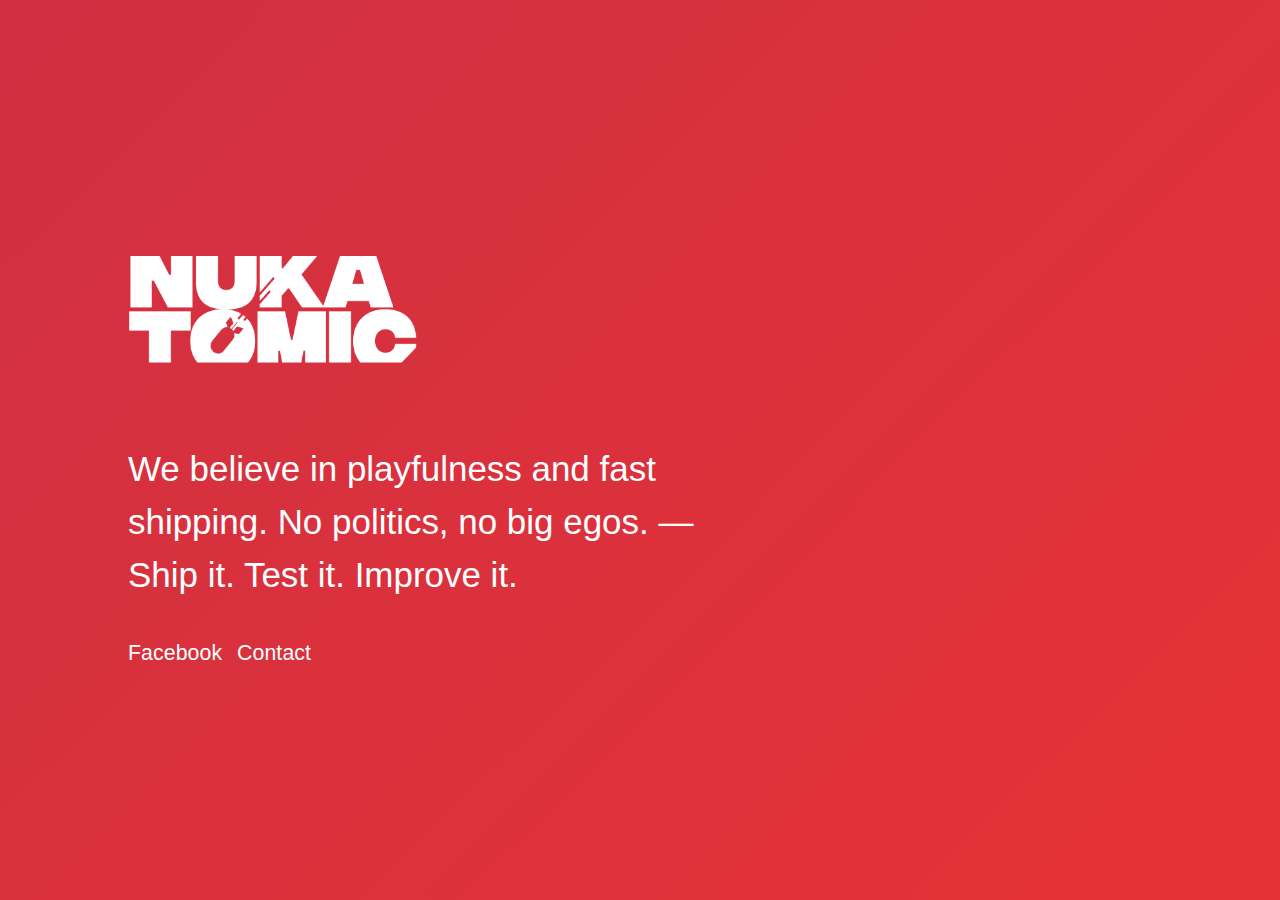
==== index.html @ ca8d0a07 "Motto Updated" ====
<html lang="en-US">
<head profile="http://www.w3.org/2005/10/profile">
<link rel="icon" 
      type="image/png" 
      href="http://nukatomic.com/favicon.png">
    
<meta http-equiv="Content-Type" content="text/html; charset=utf-8">
	<title>Nukatomic Games - Coming Soon</title>
  <meta name="description" content="We believe in playfulness and fast shipping. No politics, no big egos. Results speak louder than words.">
  <meta name="viewport" content="width=device-width" />
	<link href="assets/css/style.css" rel="stylesheet">
    

</head>
<body id="gradient">
<section>
	<article>
    <h1>
     <img src="assets/css/logo.png" alt="Nukatomic" width="320" height="119"  />
    </h1>
    <h2>   
    </h2>
		<p>
			We believe in playfulness and fast shipping. No politics, no big egos. — Ship it. Test it. Improve it.</p>
		<ul>
			<li><a href="http://facebook.com/nukatomicgames">Facebook</a></li>
			<li><a href="mailto:games@nukatomic.com">Contact</a></li>
		</ul>
	</article>
</section>



<script src="assets/js/gradients.js"></script>
</body>
</html>
---- assets/css/style.css ----
body {
	color: #fff;
	font-family: "futura-pt",sans-serif;
	font-size: 95%;
	margin: 0;
	overflow: hidden;
	padding: 0;
	position: relative;
	font-variant-ligatures: common-ligatures;
	text-align: left;
	line-height: 1.52;
	text-rendering: optimizeLegibility;
}

a, a:active, a:visited {
	color: #fff;
	text-decoration: none;
	-o-transition:color .2s ease-out, background 1s ease-in;
  	-ms-transition:color .2s ease-out, background 1s ease-in;
  	-moz-transition:color .2s ease-out, background 1s ease-in;
  	-webkit-transition:color .2s ease-out, background 1s ease-in;
  	transition:color .2s ease-out, background 1s ease-in;
}
a:hover {color: rgba(255,255,255, .7);}

h1, h2 {padding: 0;}
h2 {display: none;}



section {
	width: 37.3em;
	height: 29em;
	overflow: hidden;
	margin: auto auto auto 10%;
	position: absolute;
	top: 0; left: 0; bottom: 0; right: 0;
}

p {
	font-size: 2.3em;
	font-weight: 300;
	margin: 0;
	padding: 1.5em 0 .6em 0;
}
ul {padding: 0;}
ul li {
	display: inline;
	font-weight: 400;
	padding: 0 .5em 0 0;
	font-size: 1.4em;
	letter-spacing: .1;
}

#gradient {height: 100%; width: 100%;}

@media screen 
and (min-width : 1700px) {

	
	p {font-size: 2.9em; padding-bottom: .4em;}
	section {width: 56em; height: 39em;}
	ul li {font-size: 1.8em; padding-left: 0; padding-right: .8em;}
}

@media screen 
and (min-device-width : 320px) 
and (max-device-width : 480px) {
	
	body {text-align: left; padding: 0;}
	p {font-size: 1.5em; padding-bottom: .2em; font-weight: 400;}
	section {margin: auto; width: 84%; height: 24em; padding: 0 8%;}
	ul li {font-size: 1.26em; padding-left: 0; padding-right: .8em;}

	h2 {display: block;}
}

@media screen 
and (device-width : 360px) {
	
	section {margin: auto; width: 88%; height: 24em; padding: 0 6%;}
}
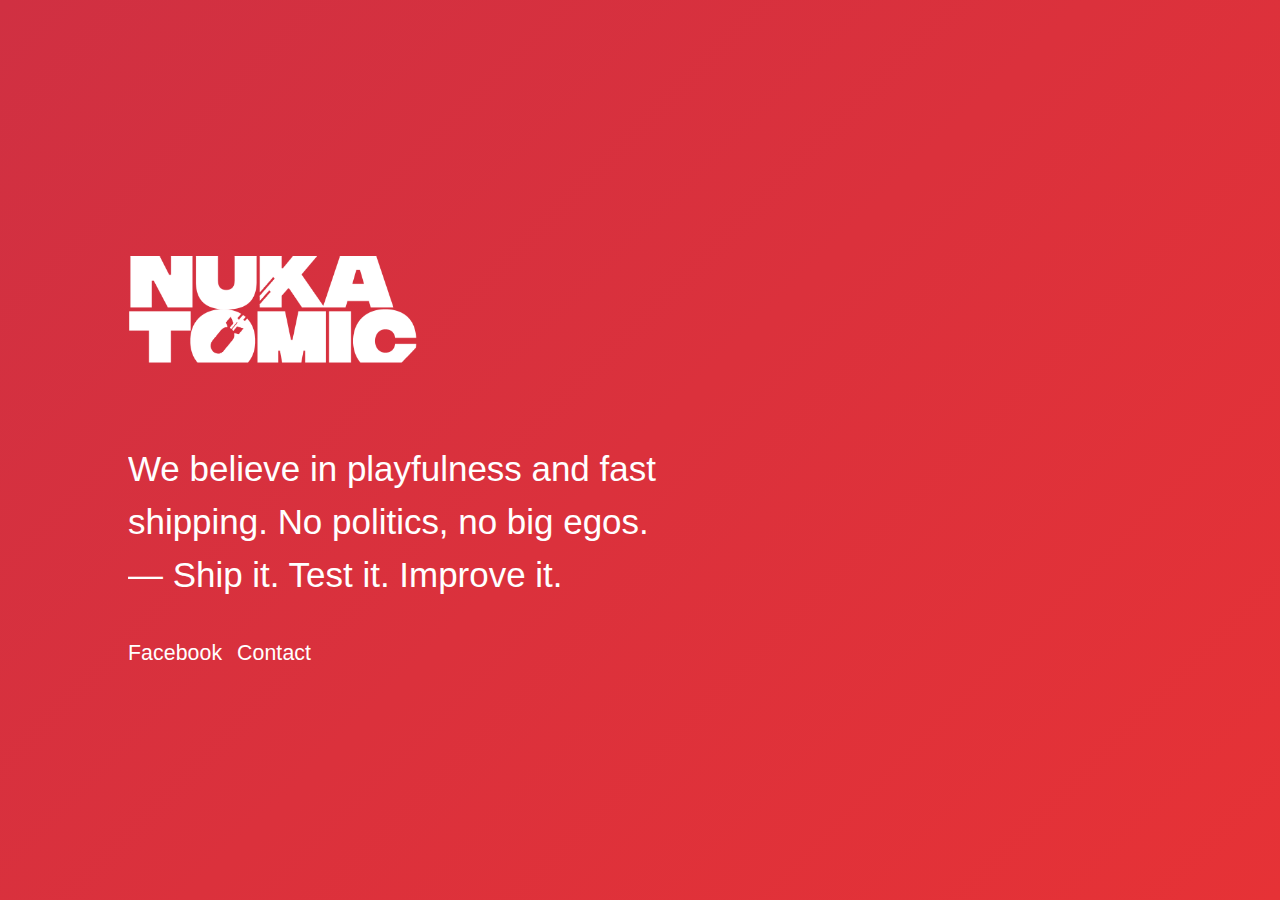
==== commit bdd58185: "Motto Updated" ====
--- a/index.html
+++ b/index.html
@@ -20,8 +20,7 @@
     </h1>
     <h2>   
     </h2>
-		<p>
-			We believe in playfulness and fast shipping. No politics, no big egos. — Ship it. Test it. Improve it.</p>
+		<p>We believe in playfulness and fast shipping. No politics, no big egos. <br> — Ship it. Test it. Improve it.</p>
 		<ul>
 			<li><a href="http://facebook.com/nukatomicgames">Facebook</a></li>
 			<li><a href="mailto:games@nukatomic.com">Contact</a></li>
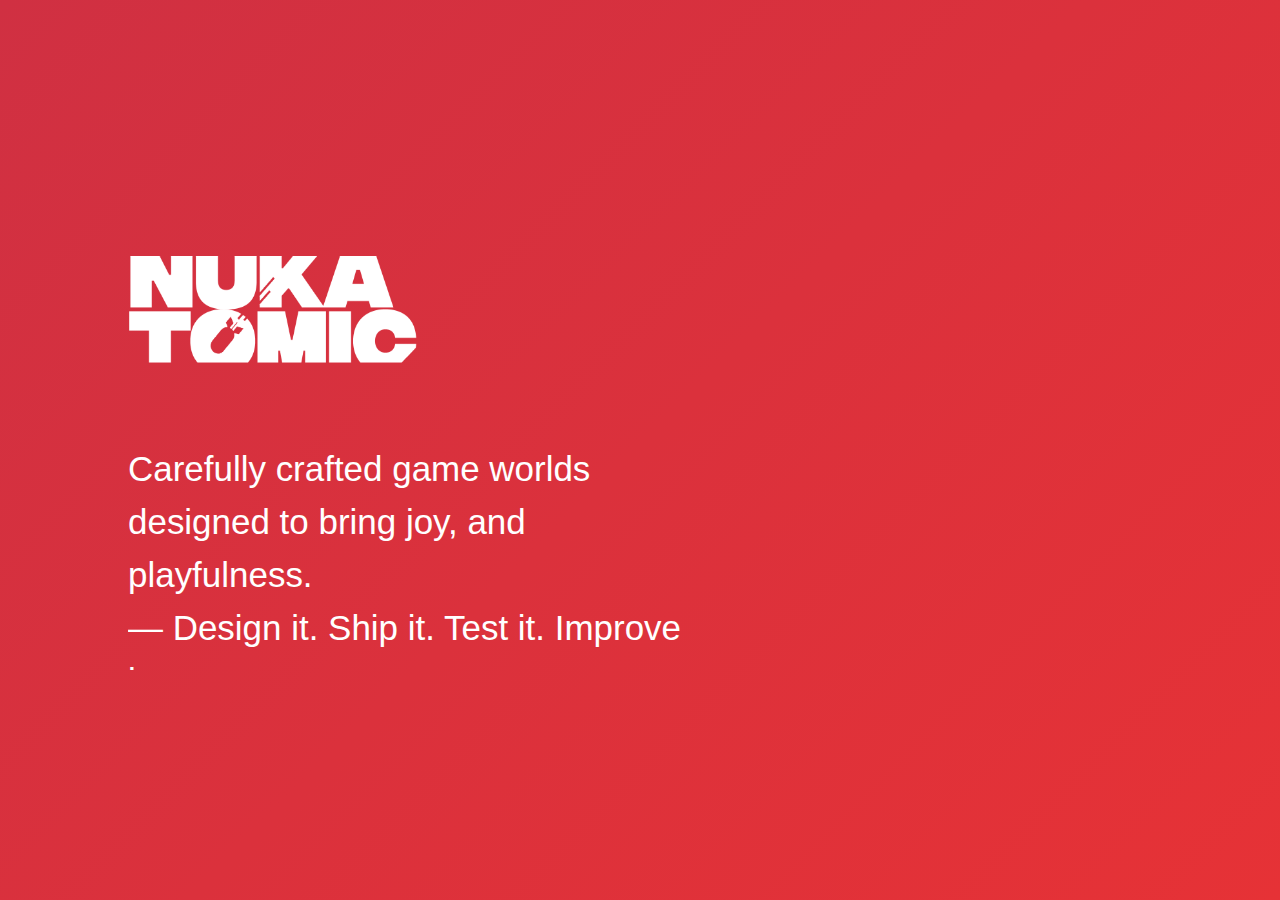
==== commit 3046fbf8: "description updated" ====
--- a/index.html
+++ b/index.html
@@ -20,7 +20,7 @@
     </h1>
     <h2>   
     </h2>
-		<p>We believe in playfulness and fast shipping. No politics, no big egos. <br> — Ship it. Test it. Improve it.</p>
+		<p>Carefully crafted game worlds designed to bring joy, and playfulness. <br> — Design it. Ship it. Test it. Improve it.</p>
 		<ul>
 			<li><a href="http://facebook.com/nukatomicgames">Facebook</a></li>
 			<li><a href="mailto:games@nukatomic.com">Contact</a></li>
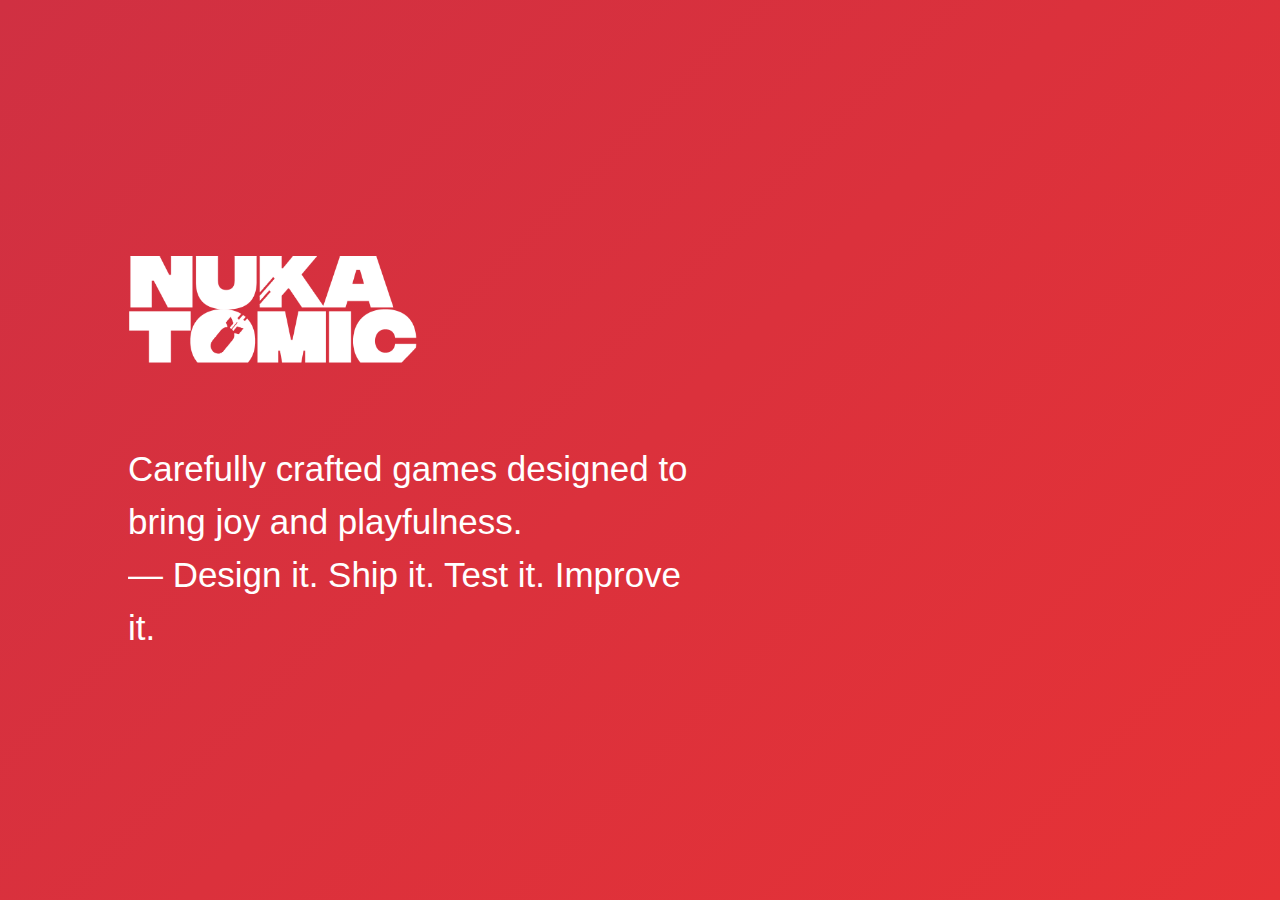
==== commit 58f83f63: "Motto Updated" ====
--- a/index.html
+++ b/index.html
@@ -20,7 +20,7 @@
     </h1>
     <h2>   
     </h2>
-		<p>Carefully crafted game worlds designed to bring joy, and playfulness. <br> — Design it. Ship it. Test it. Improve it.</p>
+		<p>Carefully crafted games designed to bring joy and playfulness. <br> — Design it. Ship it. Test it. Improve it.</p>
 		<ul>
 			<li><a href="http://facebook.com/nukatomicgames">Facebook</a></li>
 			<li><a href="mailto:games@nukatomic.com">Contact</a></li>
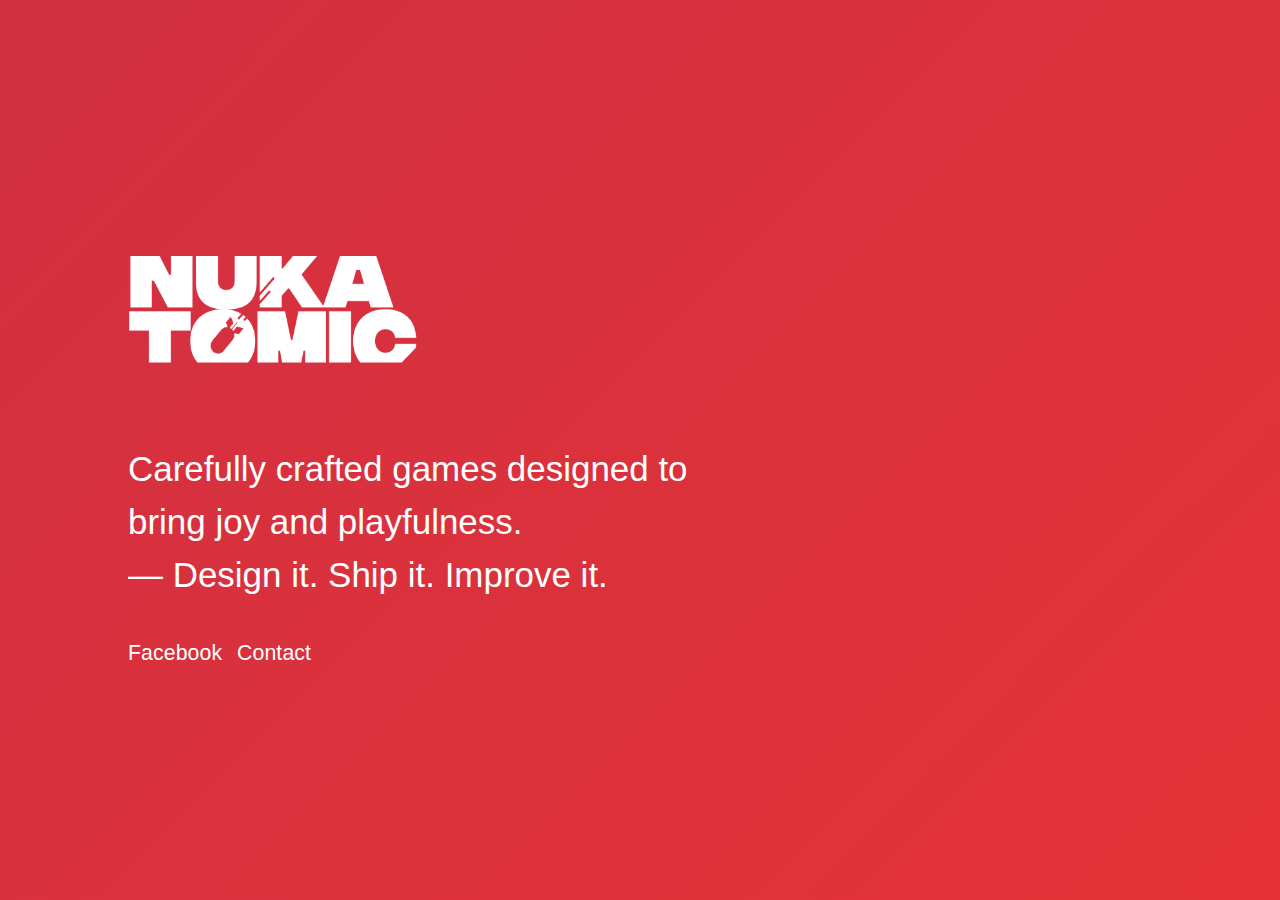
==== commit 932c819d: "Motto Updatex" ====
--- a/index.html
+++ b/index.html
@@ -20,7 +20,7 @@
     </h1>
     <h2>   
     </h2>
-		<p>Carefully crafted games designed to bring joy and playfulness. <br> — Design it. Ship it. Test it. Improve it.</p>
+		<p>Carefully crafted games designed to bring joy and playfulness. <br> — Design it. Ship it. Improve it.</p>
 		<ul>
 			<li><a href="http://facebook.com/nukatomicgames">Facebook</a></li>
 			<li><a href="mailto:games@nukatomic.com">Contact</a></li>
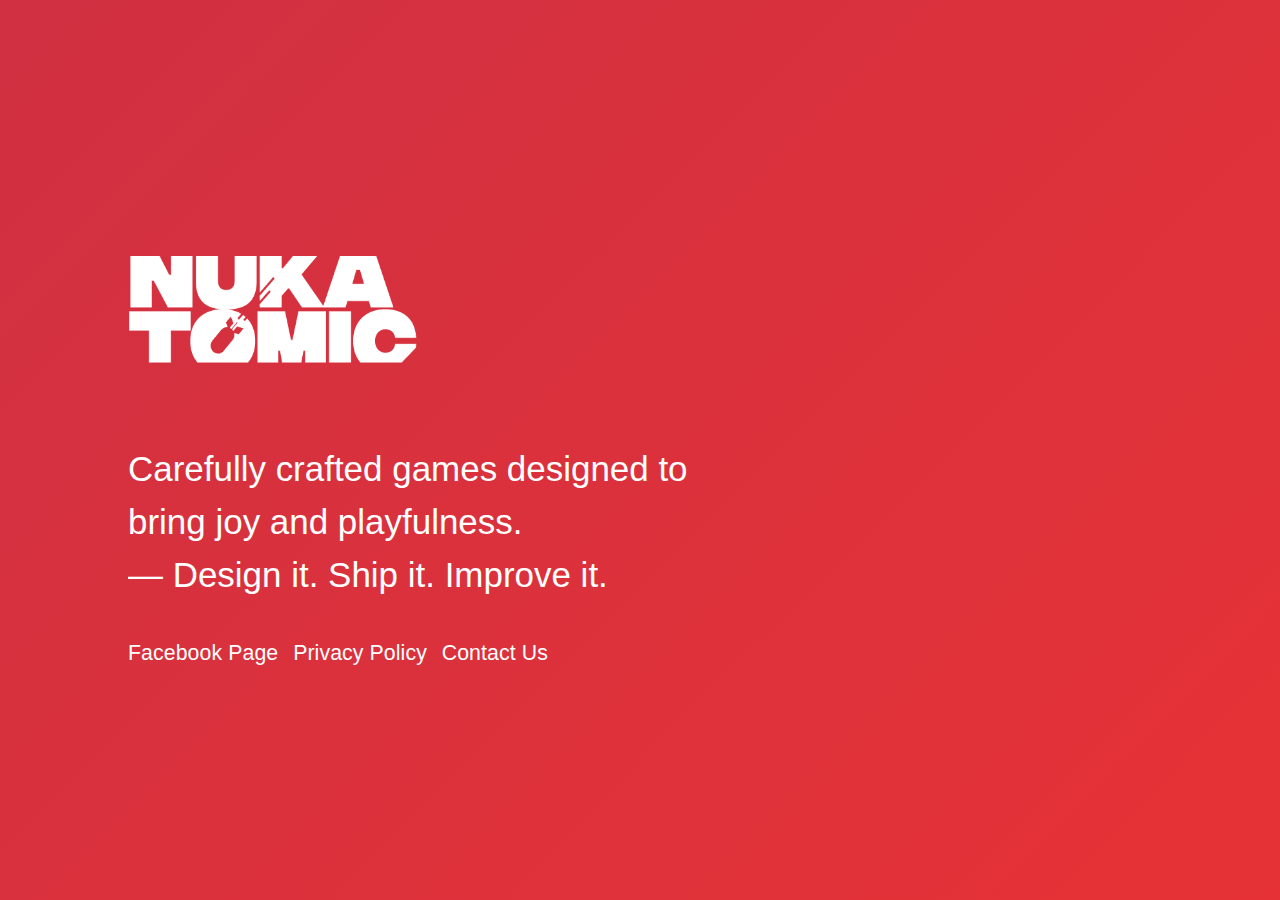
==== commit b0180066: "Privacy Policy" ====
--- a/index.html
+++ b/index.html
@@ -22,8 +22,9 @@
     </h2>
 		<p>Carefully crafted games designed to bring joy and playfulness. <br> — Design it. Ship it. Improve it.</p>
 		<ul>
-			<li><a href="http://facebook.com/nukatomicgames">Facebook</a></li>
-			<li><a href="mailto:games@nukatomic.com">Contact</a></li>
+			<li><a href="https://facebook.com/nukatomicgames">Facebook Page</a></li>
+            <li><a href="https://nukatomic.com/privacy">Privacy Policy</a></li>
+			<li><a href="mailto:games@nukatomic.com">Contact Us</a></li>
 		</ul>
 	</article>
 </section>
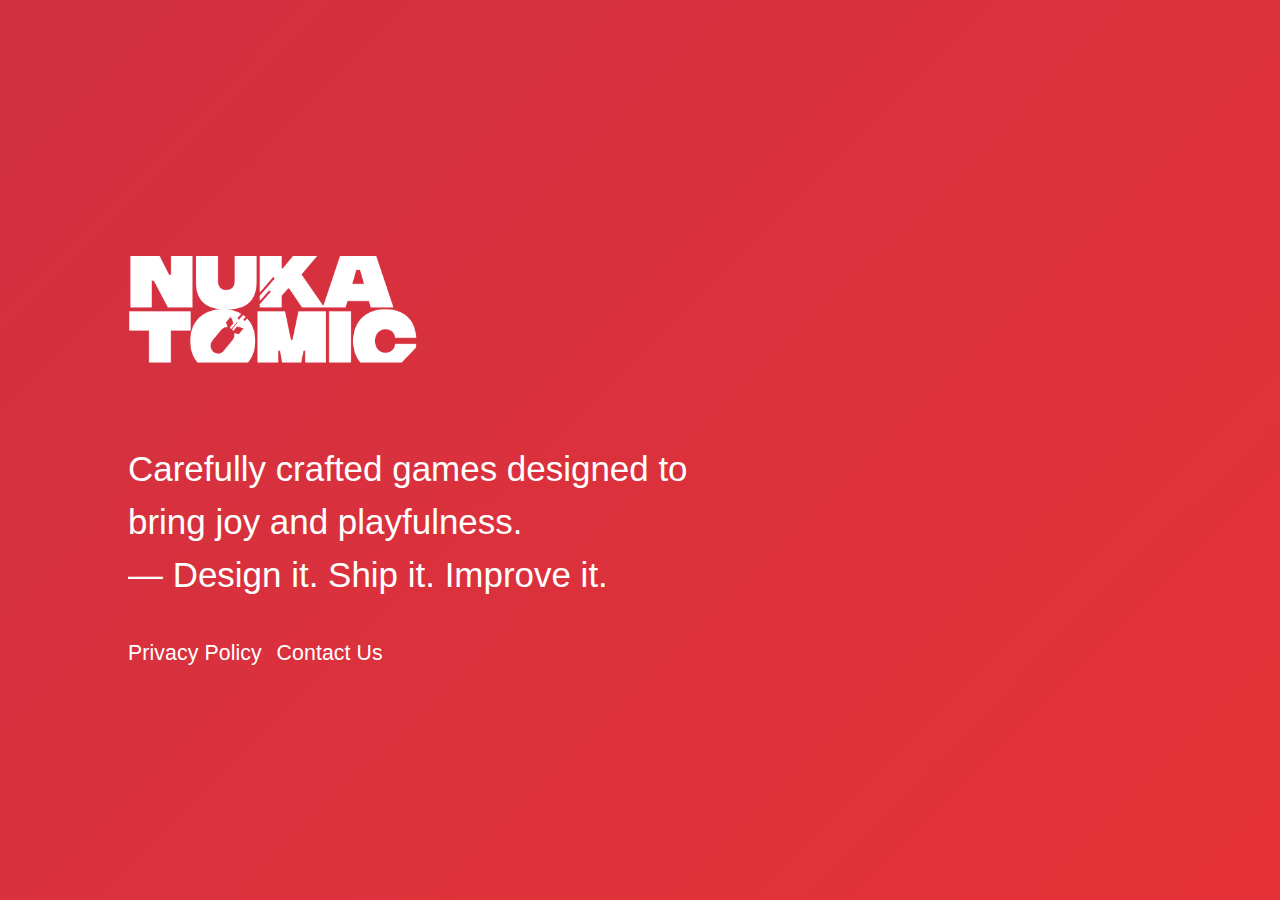
==== commit b95ec94e: "Facebook removed" ====
--- a/index.html
+++ b/index.html
@@ -5,11 +5,15 @@
       href="http://nukatomic.com/favicon.png">
     
 <meta http-equiv="Content-Type" content="text/html; charset=utf-8">
-	<title>Nukatomic Games - Coming Soon</title>
+	<title>Nukatomic Games - Crafted with love and care.</title>
   <meta name="description" content="We believe in playfulness and fast shipping. No politics, no big egos. Results speak louder than words.">
   <meta name="viewport" content="width=device-width" />
 	<link href="assets/css/style.css" rel="stylesheet">
     
+        <meta property="og:description" content="We believe in playfulness and fast shipping. No politics, no big egos. Results speak louder than words" />
+        <meta property="og:image" content="https://nukatomic.com/static/img/home/construye.jpg" />
+
+        <div id='hidden' style='display:none;'><img src="https://nukatomic.com/static/img/home/construye.jpg"></div>
 
 </head>
 <body id="gradient">
@@ -22,7 +26,6 @@
     </h2>
 		<p>Carefully crafted games designed to bring joy and playfulness. <br> — Design it. Ship it. Improve it.</p>
 		<ul>
-			<li><a href="https://facebook.com/nukatomicgames">Facebook Page</a></li>
             <li><a href="https://nukatomic.com/privacy">Privacy Policy</a></li>
 			<li><a href="mailto:games@nukatomic.com">Contact Us</a></li>
 		</ul>
